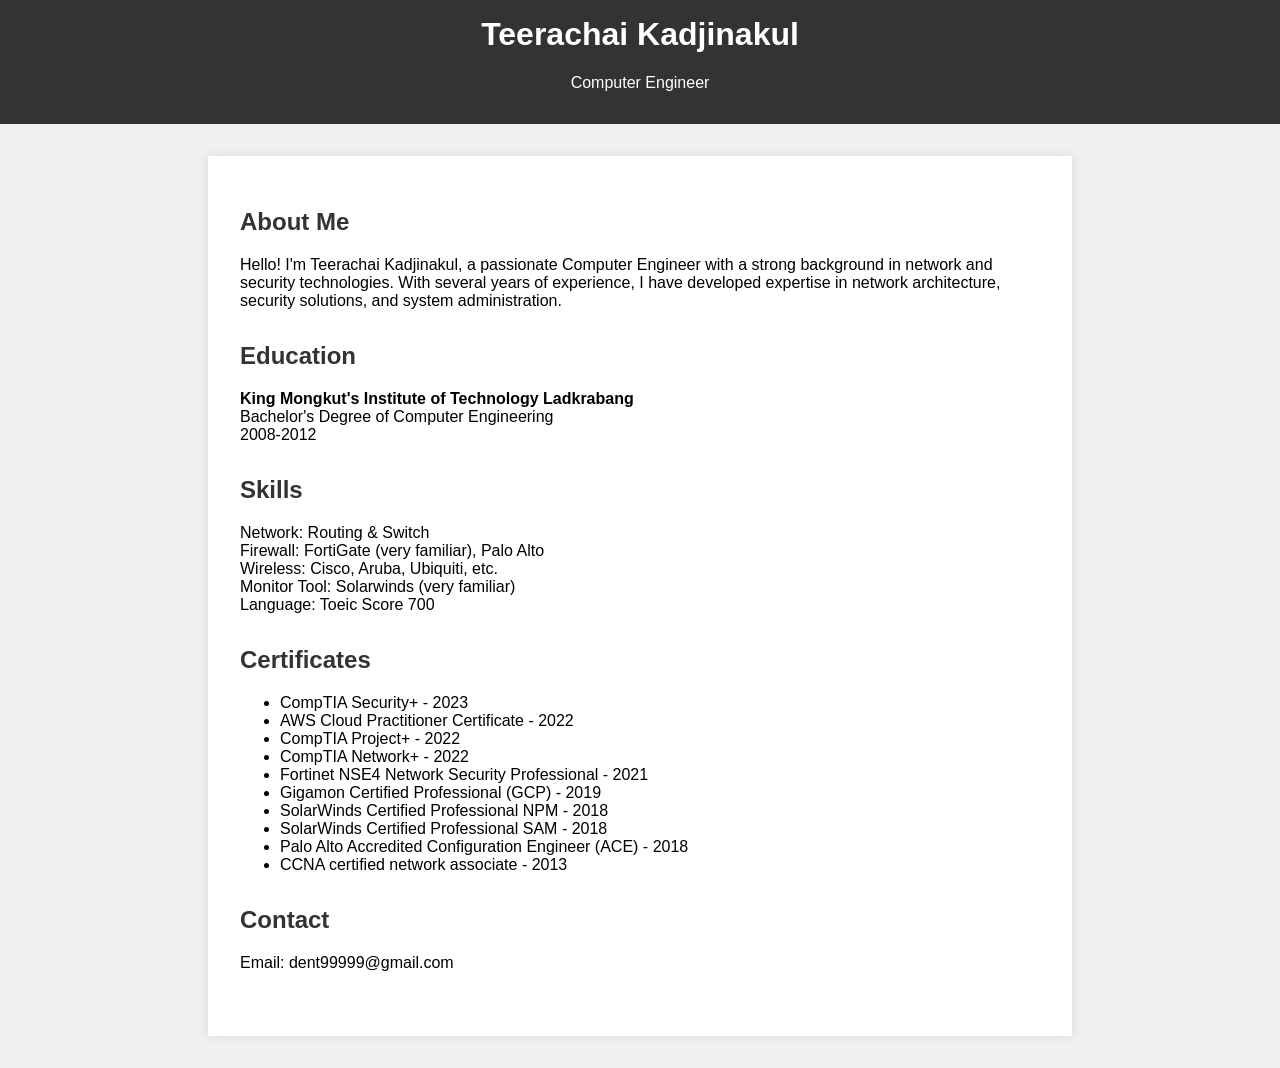
==== index.html @ 537ab690 "Create index.html" ====
<!DOCTYPE html>
<html lang="en">
<head>
    <meta charset="UTF-8">
    <meta name="viewport" content="width=device-width, initial-scale=1.0">
    <title>Teerachai Kadjinakul - Portfolio</title>
    <style>
        body {
            font-family: Arial, sans-serif;
            margin: 0;
            padding: 0;
            background-color: #f0f0f0;
        }
        header {
            background-color: #333;
            color: white;
            text-align: center;
            padding: 1rem;
        }
        .container {
            max-width: 800px;
            margin: 2rem auto;
            padding: 2rem;
            background-color: white;
            box-shadow: 0px 0px 10px rgba(0, 0, 0, 0.1);
        }
        .section {
            margin-bottom: 2rem;
        }
        h1 {
            margin-top: 0;
        }
        h2 {
            color: #333;
        }
    </style>
</head>
<body>
    <header>
        <h1>Teerachai Kadjinakul</h1>
        <p>Computer Engineer</p>
    </header>
    <div class="container">
        <section class="section">
            <h2>About Me</h2>
            <p>Hello! I'm Teerachai Kadjinakul, a passionate Computer Engineer with a strong background in network and security technologies. With several years of experience, I have developed expertise in network architecture, security solutions, and system administration.</p>
        </section>
        <section class="section">
            <h2>Education</h2>
            <p><strong>King Mongkut's Institute of Technology Ladkrabang</strong><br>
               Bachelor's Degree of Computer Engineering<br>
               2008-2012</p>
        </section>
        <section class="section">
            <h2>Skills</h2>
            <p>Network: Routing & Switch<br>
               Firewall: FortiGate (very familiar), Palo Alto<br>
               Wireless: Cisco, Aruba, Ubiquiti, etc.<br>
               Monitor Tool: Solarwinds (very familiar)<br>
               Language: Toeic Score 700</p>
        </section>
        <section class="section">
            <h2>Certificates</h2>
            <ul>
                <li>CompTIA Security+ - 2023</li>
                <li>AWS Cloud Practitioner Certificate - 2022</li>
                <li>CompTIA Project+ - 2022</li>
                <li>CompTIA Network+ - 2022</li>
                <li>Fortinet NSE4 Network Security Professional - 2021</li>
                <li>Gigamon Certified Professional (GCP) - 2019</li>
                <li>SolarWinds Certified Professional NPM - 2018</li>
                <li>SolarWinds Certified Professional SAM - 2018</li>
                <li>Palo Alto Accredited Configuration Engineer (ACE) - 2018</li>
                <li>CCNA certified network associate - 2013</li>
                <!-- Add other certificates here -->
            </ul>
        </section>
        <section class="section">
            <h2>Contact</h2>
            <p>Email: dent99999@gmail.com<br></p>
        </section>
    </div>
</body>
</html>
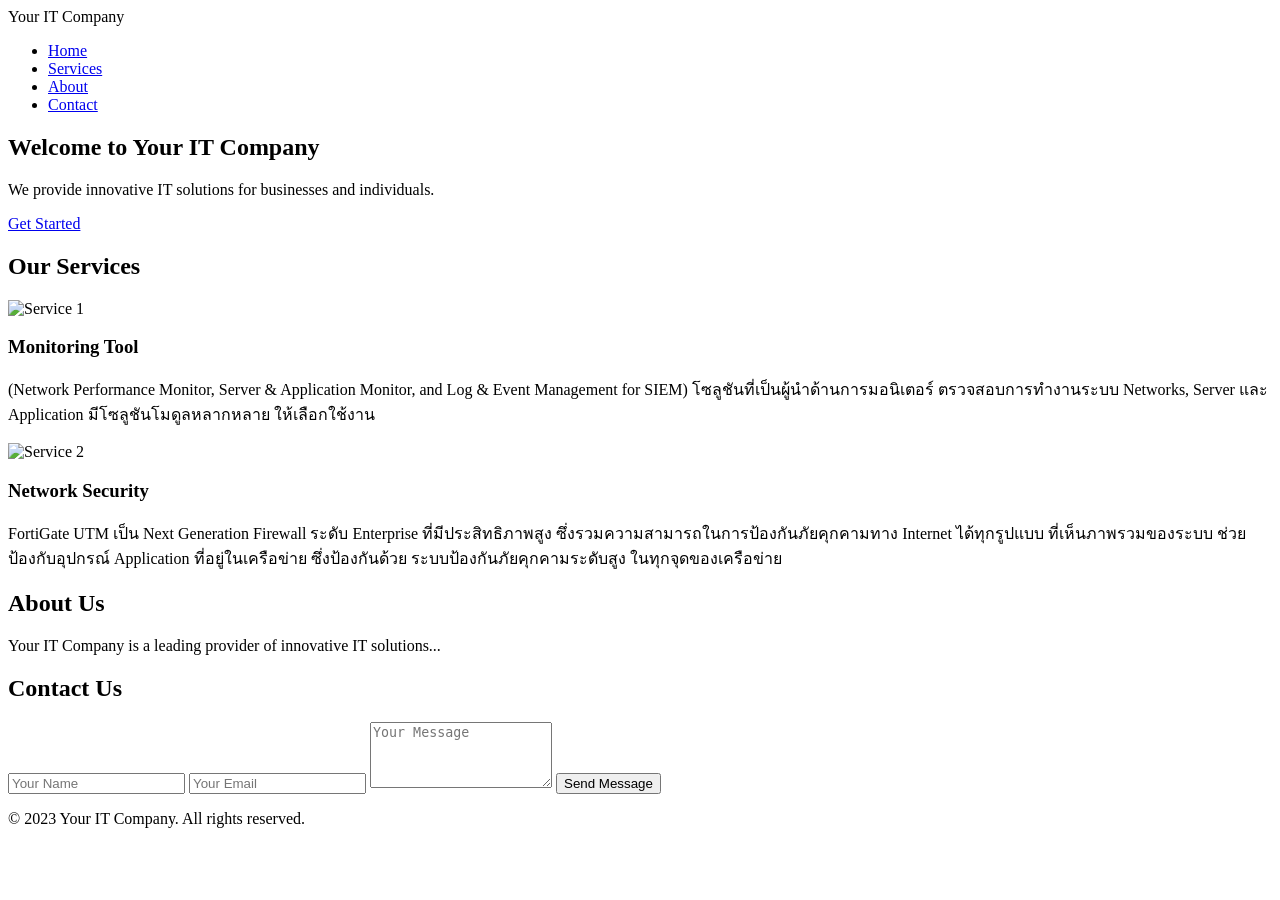
==== commit a66ba19c: "Update index.html" ====
--- a/index.html
+++ b/index.html
@@ -1,84 +1,67 @@
 <!DOCTYPE html>
 <html lang="en">
 <head>
-    <meta charset="UTF-8">
-    <meta name="viewport" content="width=device-width, initial-scale=1.0">
-    <title>Teerachai Kadjinakul - Portfolio</title>
-    <style>
-        body {
-            font-family: Arial, sans-serif;
-            margin: 0;
-            padding: 0;
-            background-color: #f0f0f0;
-        }
-        header {
-            background-color: #333;
-            color: white;
-            text-align: center;
-            padding: 1rem;
-        }
-        .container {
-            max-width: 800px;
-            margin: 2rem auto;
-            padding: 2rem;
-            background-color: white;
-            box-shadow: 0px 0px 10px rgba(0, 0, 0, 0.1);
-        }
-        .section {
-            margin-bottom: 2rem;
-        }
-        h1 {
-            margin-top: 0;
-        }
-        h2 {
-            color: #333;
-        }
-    </style>
+  <meta charset="UTF-8">
+  <meta name="viewport" content="width=device-width, initial-scale=1.0">
+  
+  <link rel="stylesheet" href="s.css">
 </head>
 <body>
-    <header>
-        <h1>Teerachai Kadjinakul</h1>
-        <p>Computer Engineer</p>
-    </header>
-    <div class="container">
-        <section class="section">
-            <h2>About Me</h2>
-            <p>Hello! I'm Teerachai Kadjinakul, a passionate Computer Engineer with a strong background in network and security technologies. With several years of experience, I have developed expertise in network architecture, security solutions, and system administration.</p>
-        </section>
-        <section class="section">
-            <h2>Education</h2>
-            <p><strong>King Mongkut's Institute of Technology Ladkrabang</strong><br>
-               Bachelor's Degree of Computer Engineering<br>
-               2008-2012</p>
-        </section>
-        <section class="section">
-            <h2>Skills</h2>
-            <p>Network: Routing & Switch<br>
-               Firewall: FortiGate (very familiar), Palo Alto<br>
-               Wireless: Cisco, Aruba, Ubiquiti, etc.<br>
-               Monitor Tool: Solarwinds (very familiar)<br>
-               Language: Toeic Score 700</p>
-        </section>
-        <section class="section">
-            <h2>Certificates</h2>
-            <ul>
-                <li>CompTIA Security+ - 2023</li>
-                <li>AWS Cloud Practitioner Certificate - 2022</li>
-                <li>CompTIA Project+ - 2022</li>
-                <li>CompTIA Network+ - 2022</li>
-                <li>Fortinet NSE4 Network Security Professional - 2021</li>
-                <li>Gigamon Certified Professional (GCP) - 2019</li>
-                <li>SolarWinds Certified Professional NPM - 2018</li>
-                <li>SolarWinds Certified Professional SAM - 2018</li>
-                <li>Palo Alto Accredited Configuration Engineer (ACE) - 2018</li>
-                <li>CCNA certified network associate - 2013</li>
-                <!-- Add other certificates here -->
-            </ul>
-        </section>
-        <section class="section">
-            <h2>Contact</h2>
-            <p>Email: dent99999@gmail.com<br></p>
-        </section>
+  <header>
+    <nav>
+      <div class="logo">Your IT Company</div>
+      <ul>
+        <li><a href="#home">Home</a></li>
+        <li><a href="#services">Services</a></li>
+        <li><a href="#about">About</a></li>
+        <li><a href="#contact">Contact</a></li>
+      </ul>
+    </nav>
+  </header>
+
+  <section id="home">
+    <div class="hero">
+      <h1>Welcome to Your IT Company</h1>
+      <p>We provide innovative IT solutions for businesses and individuals.</p>
+      <a href="#contact">Get Started</a>
     </div>
+  </section>
+
+  <section id="services">
+    <h2>Our Services</h2>
+    <div class="service-card">
+      <img src="solarwinds.jpg" alt="Service 1">
+      <h3>Monitoring Tool</h3>
+      <p style="text-align:left;">(Network Performance Monitor, Server & Application Monitor, and Log & Event Management for SIEM) โซลูชันที่เป็นผู้นำด้านการมอนิเตอร์ ตรวจสอบการทำงานระบบ Networks, Server และ Application มีโซลูชันโมดูลหลากหลาย ให้เลือกใช้งาน</p>
+    </div>
+    <div class="service-card">
+      <img src="fortinet.jpg" alt="Service 2">
+      <h3>Network Security</h3>
+      <p style="text-align:left;">FortiGate UTM เป็น  Next Generation Firewall ระดับ Enterprise ที่มีประสิทธิภาพสูง ซึ่งรวมความสามารถในการป้องกันภัยคุกคามทาง Internet ได้ทุกรูปแบบ ที่เห็นภาพรวมของระบบ  ช่วยป้องกับอุปกรณ์  Application ที่อยู่ในเครือข่าย  ซึ่งป้องกันด้วย ระบบป้องกันภัยคุกคามระดับสูง ในทุกจุดของเครือข่าย</p>
+    </div>
+    <!-- Add more service cards here -->
+  </section>
+
+  <section id="about">
+    <h2>About Us</h2>
+    <p>Your IT Company is a leading provider of innovative IT solutions...</p>
+  </section>
+
+  <section id="contact">
+    <h2>Contact Us</h2>
+    <form action="#" method="post">
+      <input type="text" name="name" placeholder="Your Name" required>
+      <input type="email" name="email" placeholder="Your Email" required>
+      <textarea name="message" placeholder="Your Message" rows="4" required></textarea>
+      <button type="submit">Send Message</button>
+    </form>
+  </section>
+
+  <footer>
+    <p>&copy; 2023 Your IT Company. All rights reserved.</p>
+    <div class="social-media-links">
+      <!-- Add social media icons and links here -->
+    </div>
+  </footer>
 </body>
 </html>
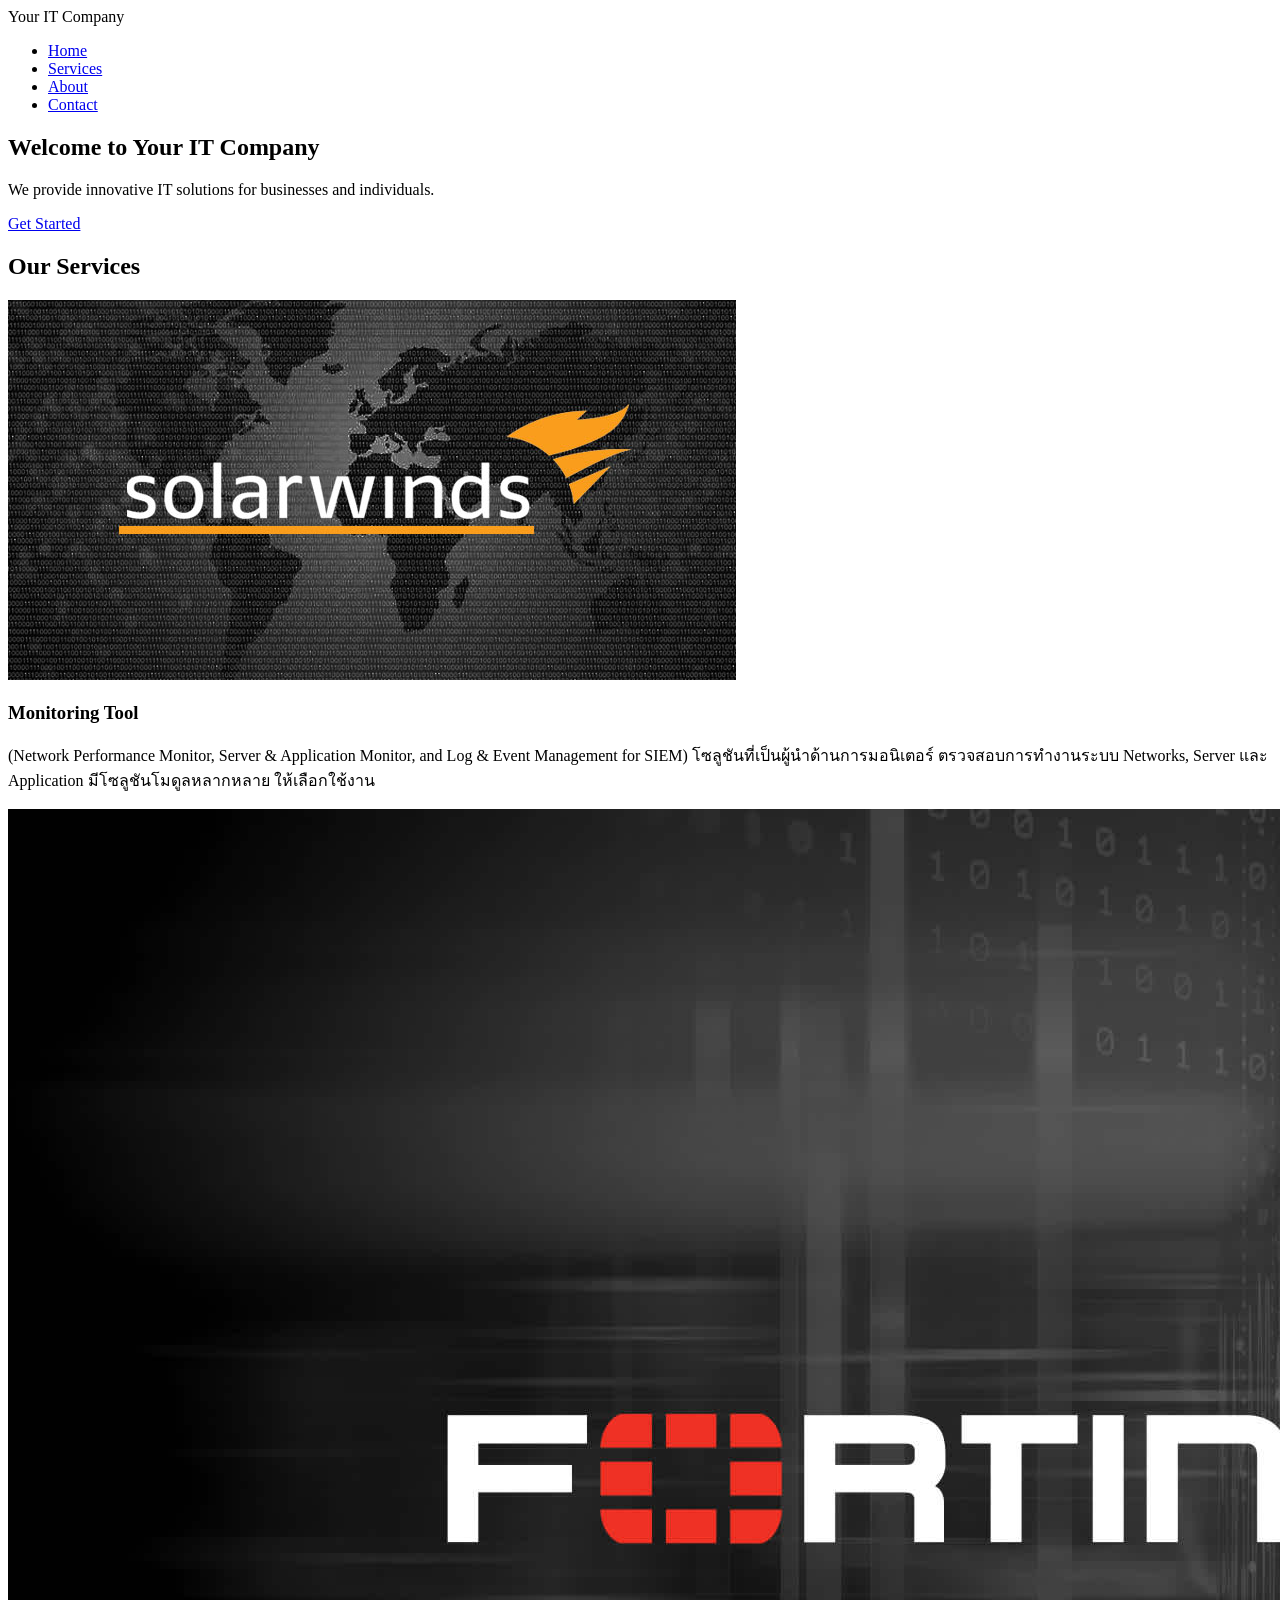
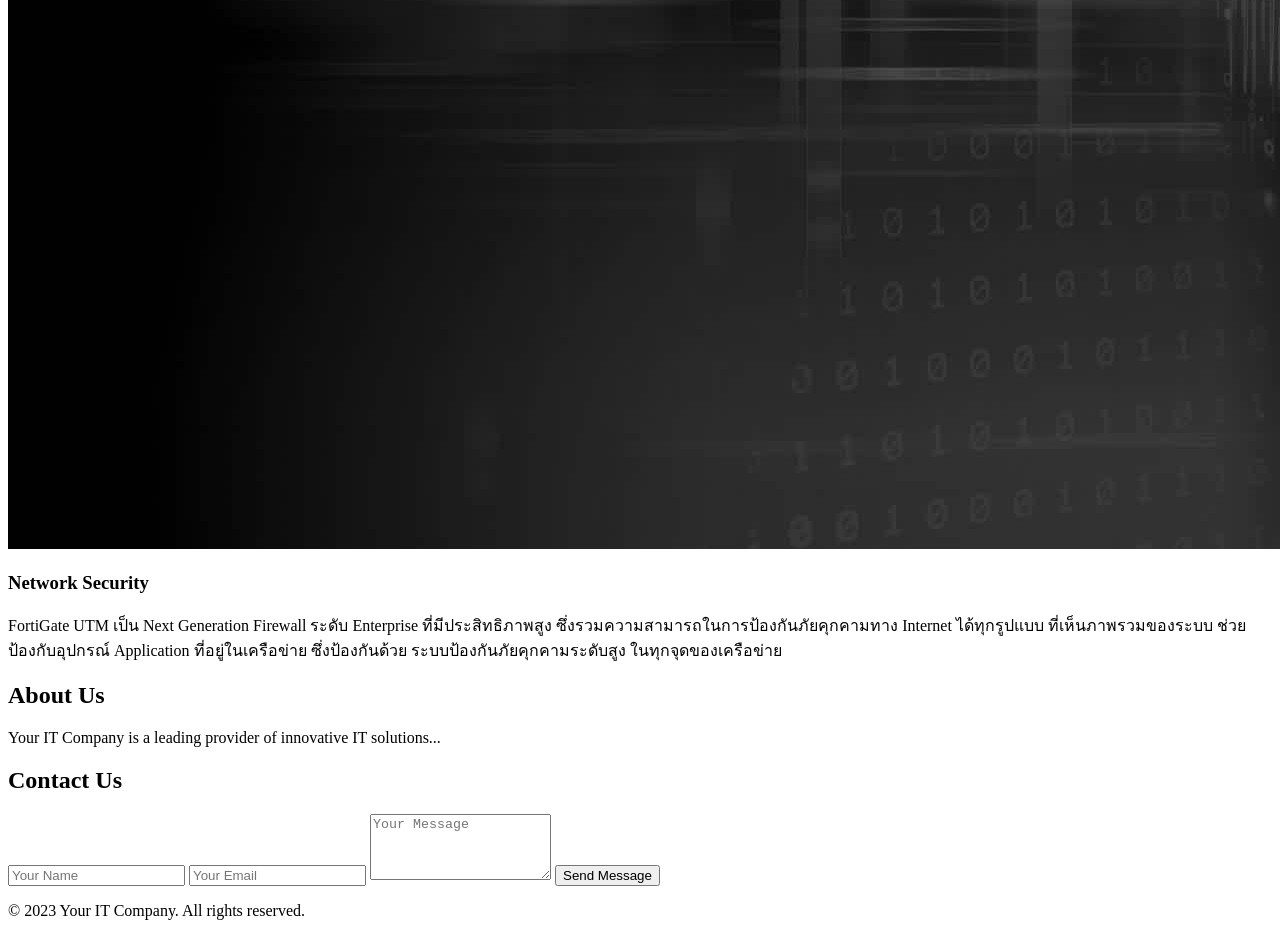
==== commit 365398a2: "Update index.html" ====
--- a/index.html
+++ b/index.html
@@ -4,7 +4,7 @@
   <meta charset="UTF-8">
   <meta name="viewport" content="width=device-width, initial-scale=1.0">
   
-  <link rel="stylesheet" href="s.css">
+  <link rel="stylesheet" href="dent99999.github.io/s.css">
 </head>
 <body>
   <header>
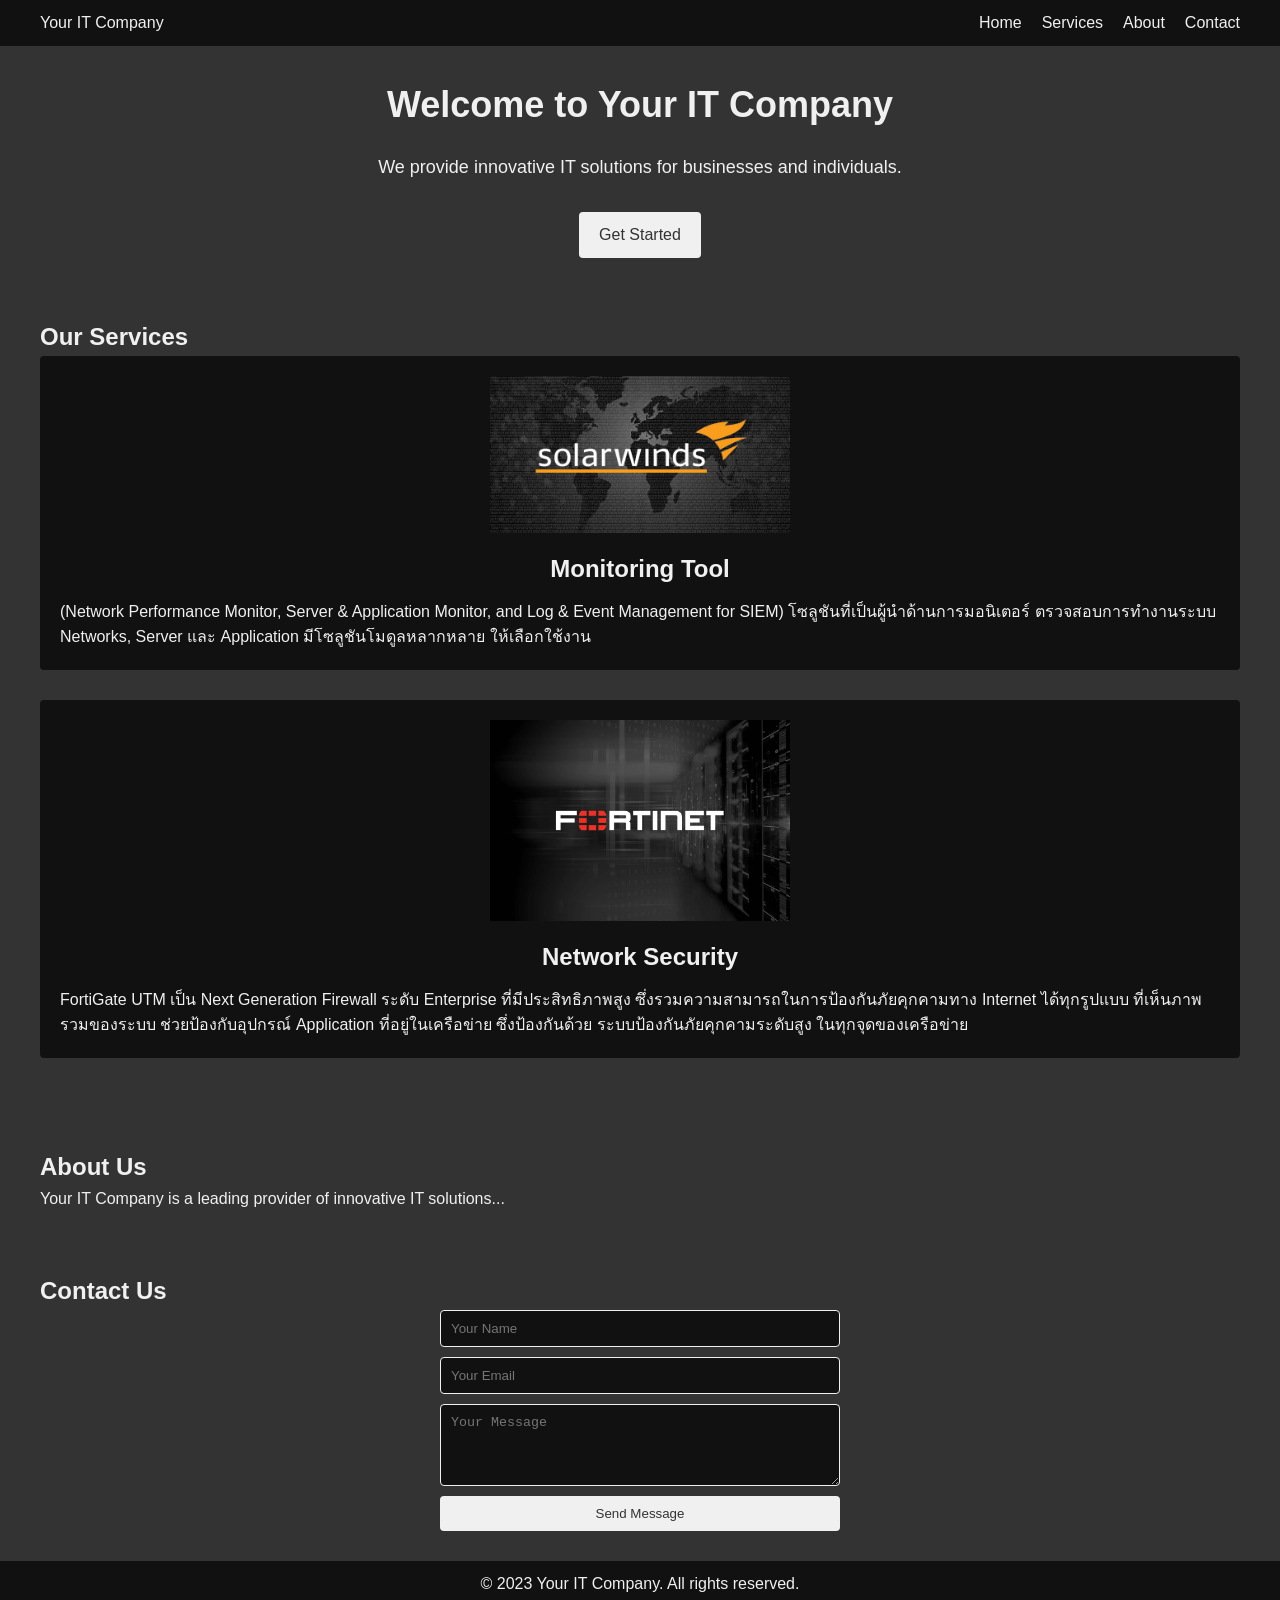
==== commit a234bbc5: "Update index.html" ====
--- a/index.html
+++ b/index.html
@@ -4,7 +4,7 @@
   <meta charset="UTF-8">
   <meta name="viewport" content="width=device-width, initial-scale=1.0">
   
-  <link rel="stylesheet" href="dent99999.github.io/s.css">
+  <link rel="stylesheet" href="s.css">
 </head>
 <body>
   <header>
--- a/s.css
+++ b/s.css
@@ -0,0 +1,129 @@
+/* Reset some default styles for consistency */
+body, h1, h2, h3, p, ul, li {
+  margin: 0;
+  padding: 0;
+}
+
+body {
+  font-family: Arial, sans-serif;
+  line-height: 1.6;
+  color: #f0f0f0; /* Light text color for dark background */
+  background-color: #333; /* Dark background color */
+}
+
+header {
+  background-color: #111; /* Darker background color for header */
+  color: #f0f0f0; /* Light text color for header */
+  padding: 10px 0;
+}
+
+nav {
+  display: flex;
+  justify-content: space-between;
+  align-items: center;
+  max-width: 1200px;
+  margin: 0 auto;
+}
+
+nav ul {
+  list-style: none;
+  display: flex;
+}
+
+nav li {
+  margin-left: 20px;
+}
+
+nav a {
+  text-decoration: none;
+  color: #f0f0f0; /* Light text color for links */
+}
+
+section {
+  padding: 30px;
+  max-width: 1200px;
+  margin: 0 auto;
+}
+
+.hero {
+  text-align: center;
+}
+
+.hero h1 {
+  font-size: 36px;
+  margin-bottom: 20px;
+}
+
+.hero p {
+  font-size: 18px;
+  margin-bottom: 30px;
+}
+
+.hero a {
+  display: inline-block;
+  background-color: #f0f0f0; /* Light background color for buttons */
+  color: #333; /* Dark text color for buttons */
+  padding: 10px 20px;
+  text-decoration: none;
+  border-radius: 4px;
+}
+
+.service-card {
+  text-align: center;
+  margin-bottom: 30px;
+  background-color: #111; /* Darker background color for service cards */
+  padding: 20px;
+  border-radius: 4px;
+}
+
+.service-card img {
+  width: 100%;
+  max-width: 300px;
+}
+
+.service-card h3 {
+  font-size: 24px;
+  margin: 10px 0;
+  color: #f0f0f0; /* Light text color for service card titles */
+}
+
+.service-card p {
+  font-size: 16px;
+}
+
+form {
+  display: flex;
+  flex-direction: column;
+  max-width: 400px;
+  margin: 0 auto;
+}
+
+form input,
+form textarea {
+  margin-bottom: 10px;
+  padding: 10px;
+  background-color: #111; /* Darker background color for form inputs */
+  color: #f0f0f0; /* Light text color for form inputs */
+  border: 1px solid #f0f0f0; /* Light border for form inputs */
+  border-radius: 4px;
+}
+
+form button {
+  background-color: #f0f0f0; /* Light background color for form button */
+  color: #333; /* Dark text color for form button */
+  padding: 10px 20px;
+  border: none;
+  border-radius: 4px;
+  cursor: pointer;
+}
+
+footer {
+  background-color: #111; /* Darker background color for footer */
+  color: #f0f0f0; /* Light text color for footer */
+  text-align: center;
+  padding: 10px;
+}
+
+.social-media-links {
+  /* Add styles for social media icons and links here */
+}
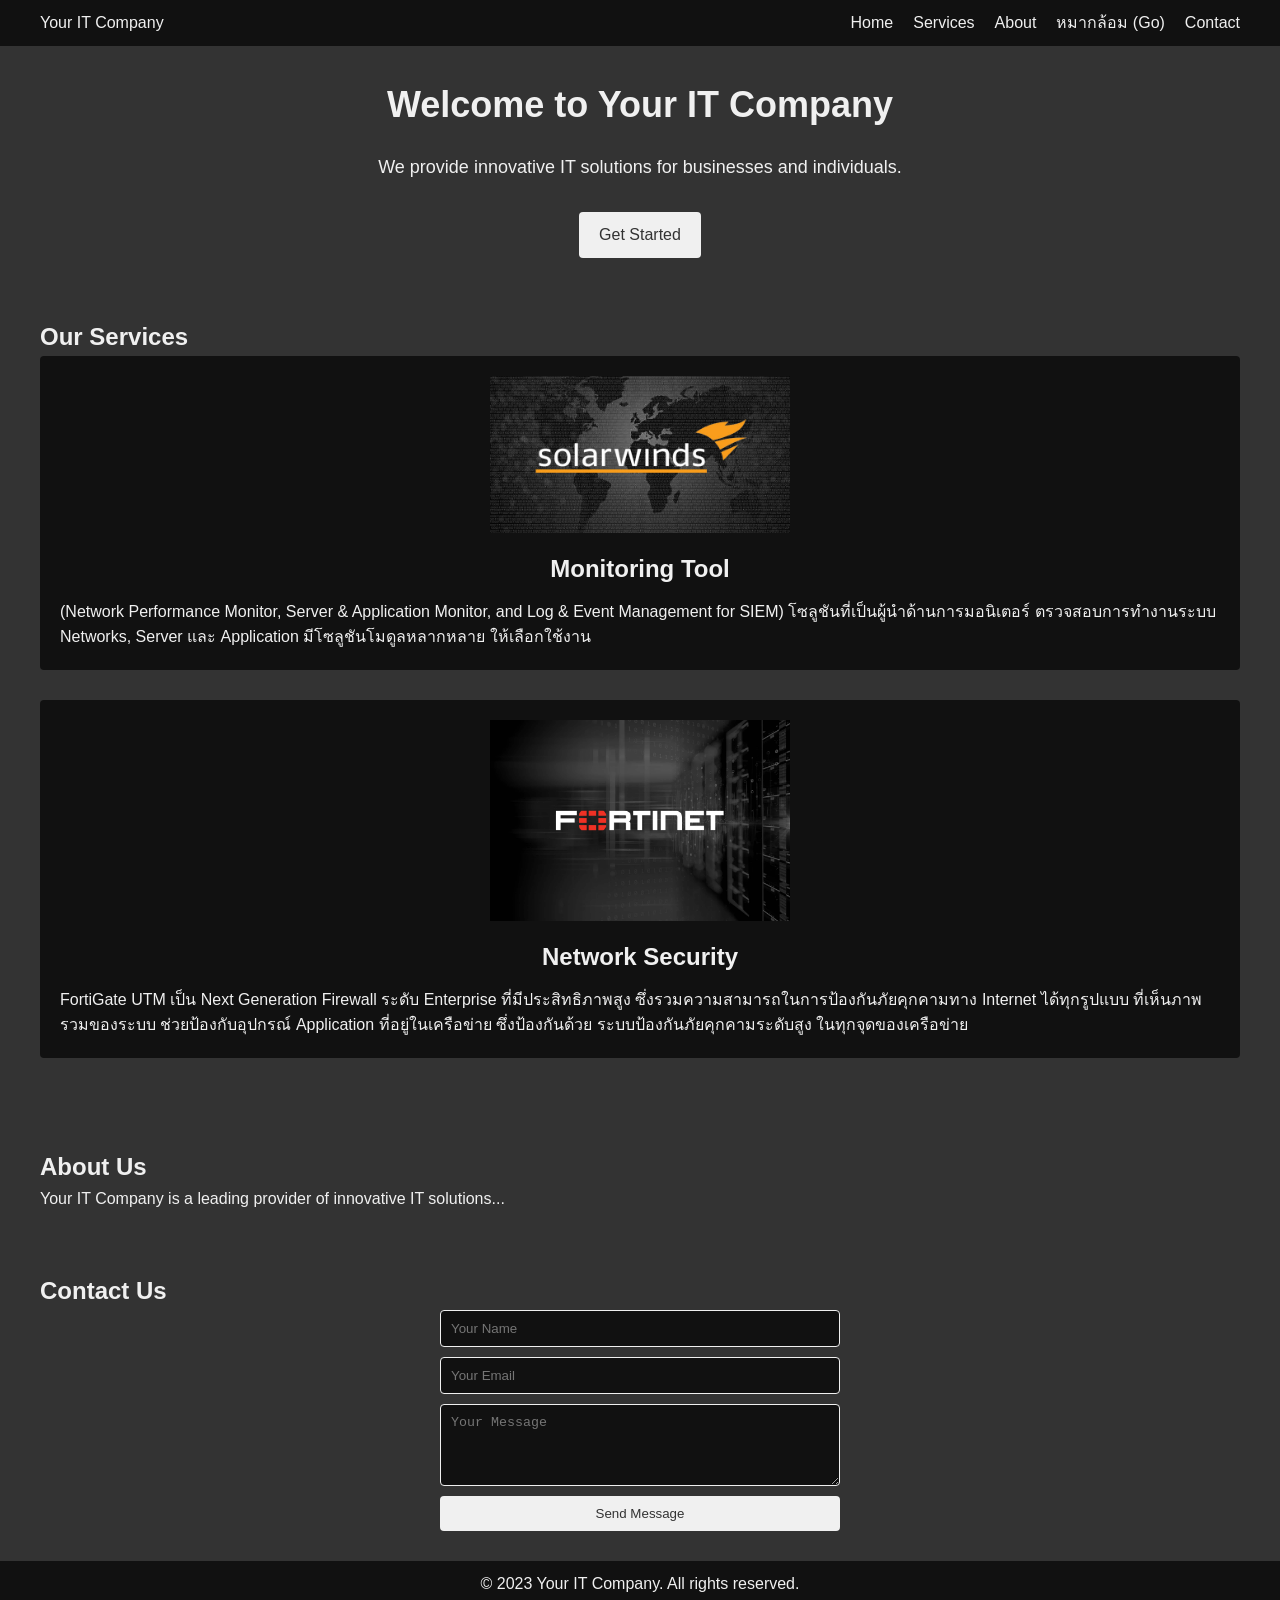
==== commit 7d0d7e31: "Add playable Go (หมากล้อม) game page Full Go/Weiqi implementation with stone capturing, suicide/ko r" ====
--- a/index.html
+++ b/index.html
@@ -14,6 +14,7 @@
         <li><a href="#home">Home</a></li>
         <li><a href="#services">Services</a></li>
         <li><a href="#about">About</a></li>
+        <li><a href="go.html">หมากล้อม (Go)</a></li>
         <li><a href="#contact">Contact</a></li>
       </ul>
     </nav>
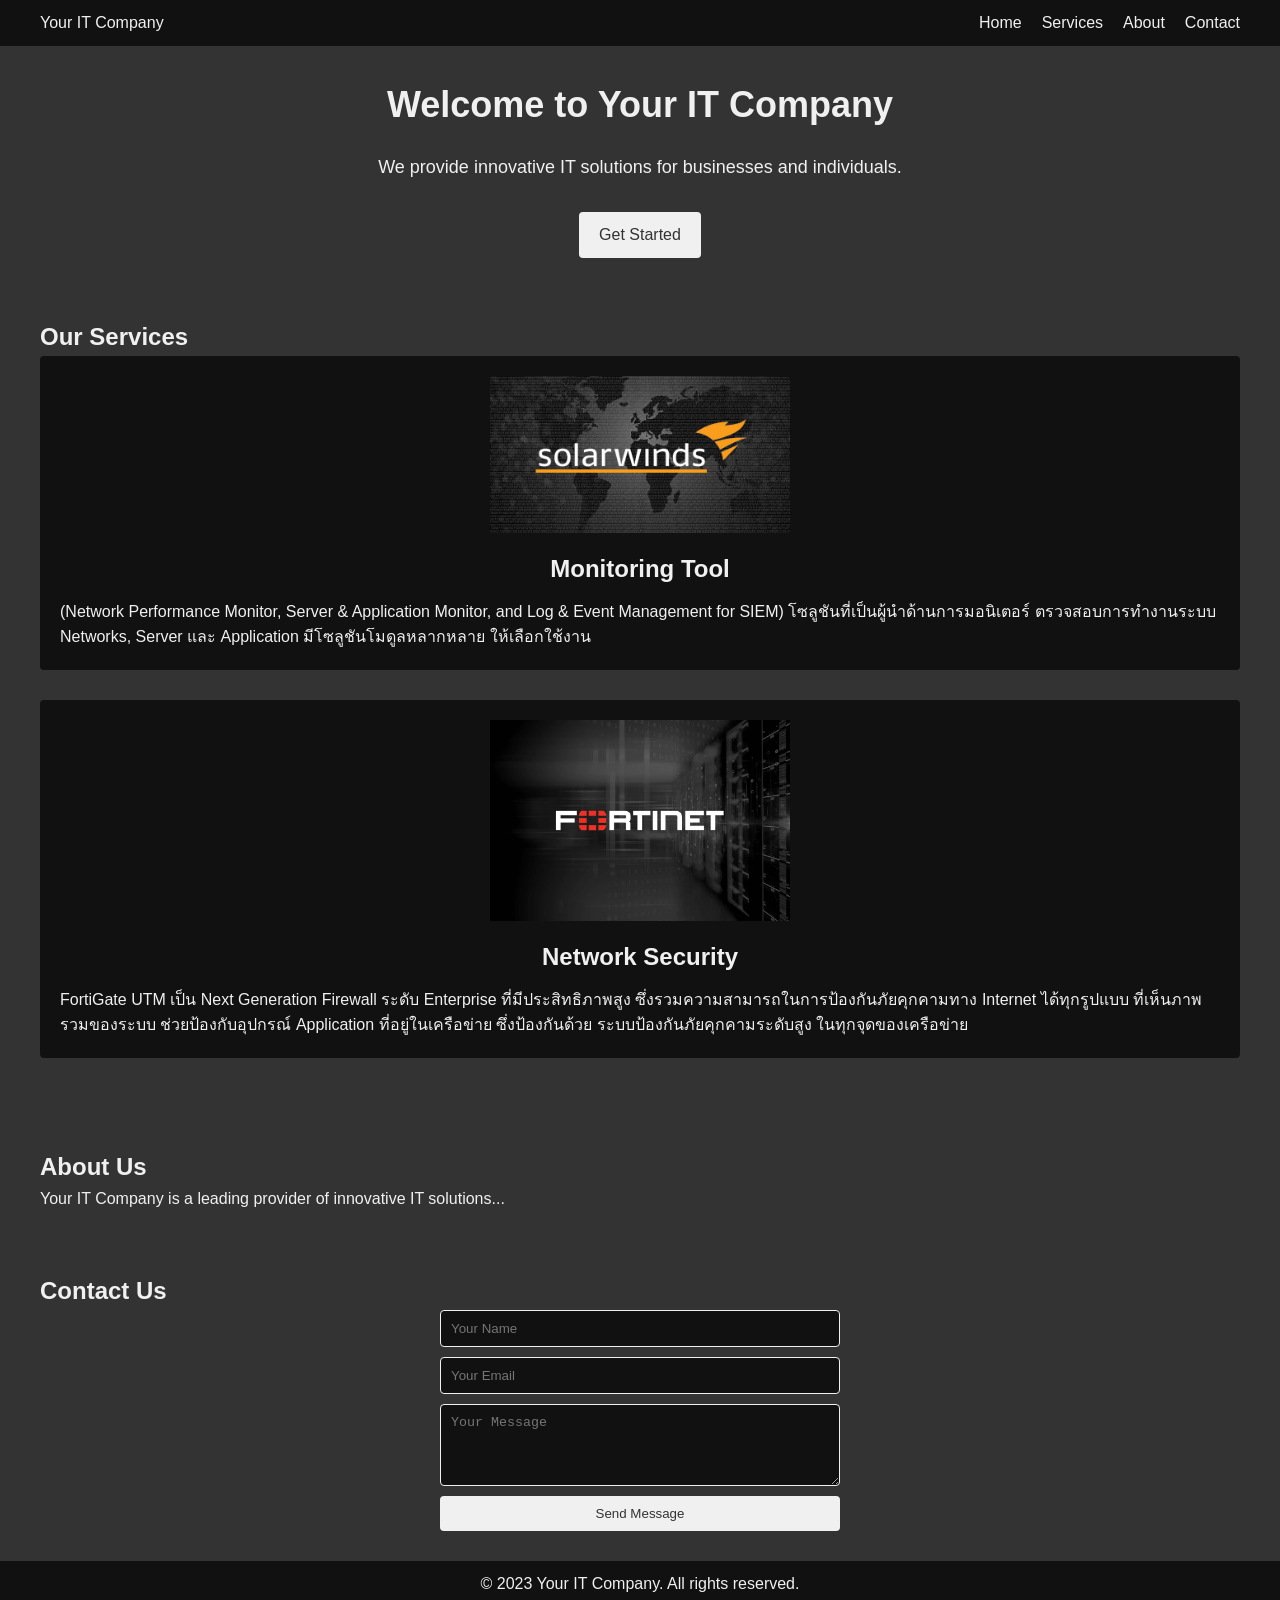
==== commit 7577ca5f: "Move Go game to its own repo (go-game) The Go game now lives at github.com/dent99999/go-game as a st" ====
--- a/index.html
+++ b/index.html
@@ -14,7 +14,6 @@
         <li><a href="#home">Home</a></li>
         <li><a href="#services">Services</a></li>
         <li><a href="#about">About</a></li>
-        <li><a href="go.html">หมากล้อม (Go)</a></li>
         <li><a href="#contact">Contact</a></li>
       </ul>
     </nav>
